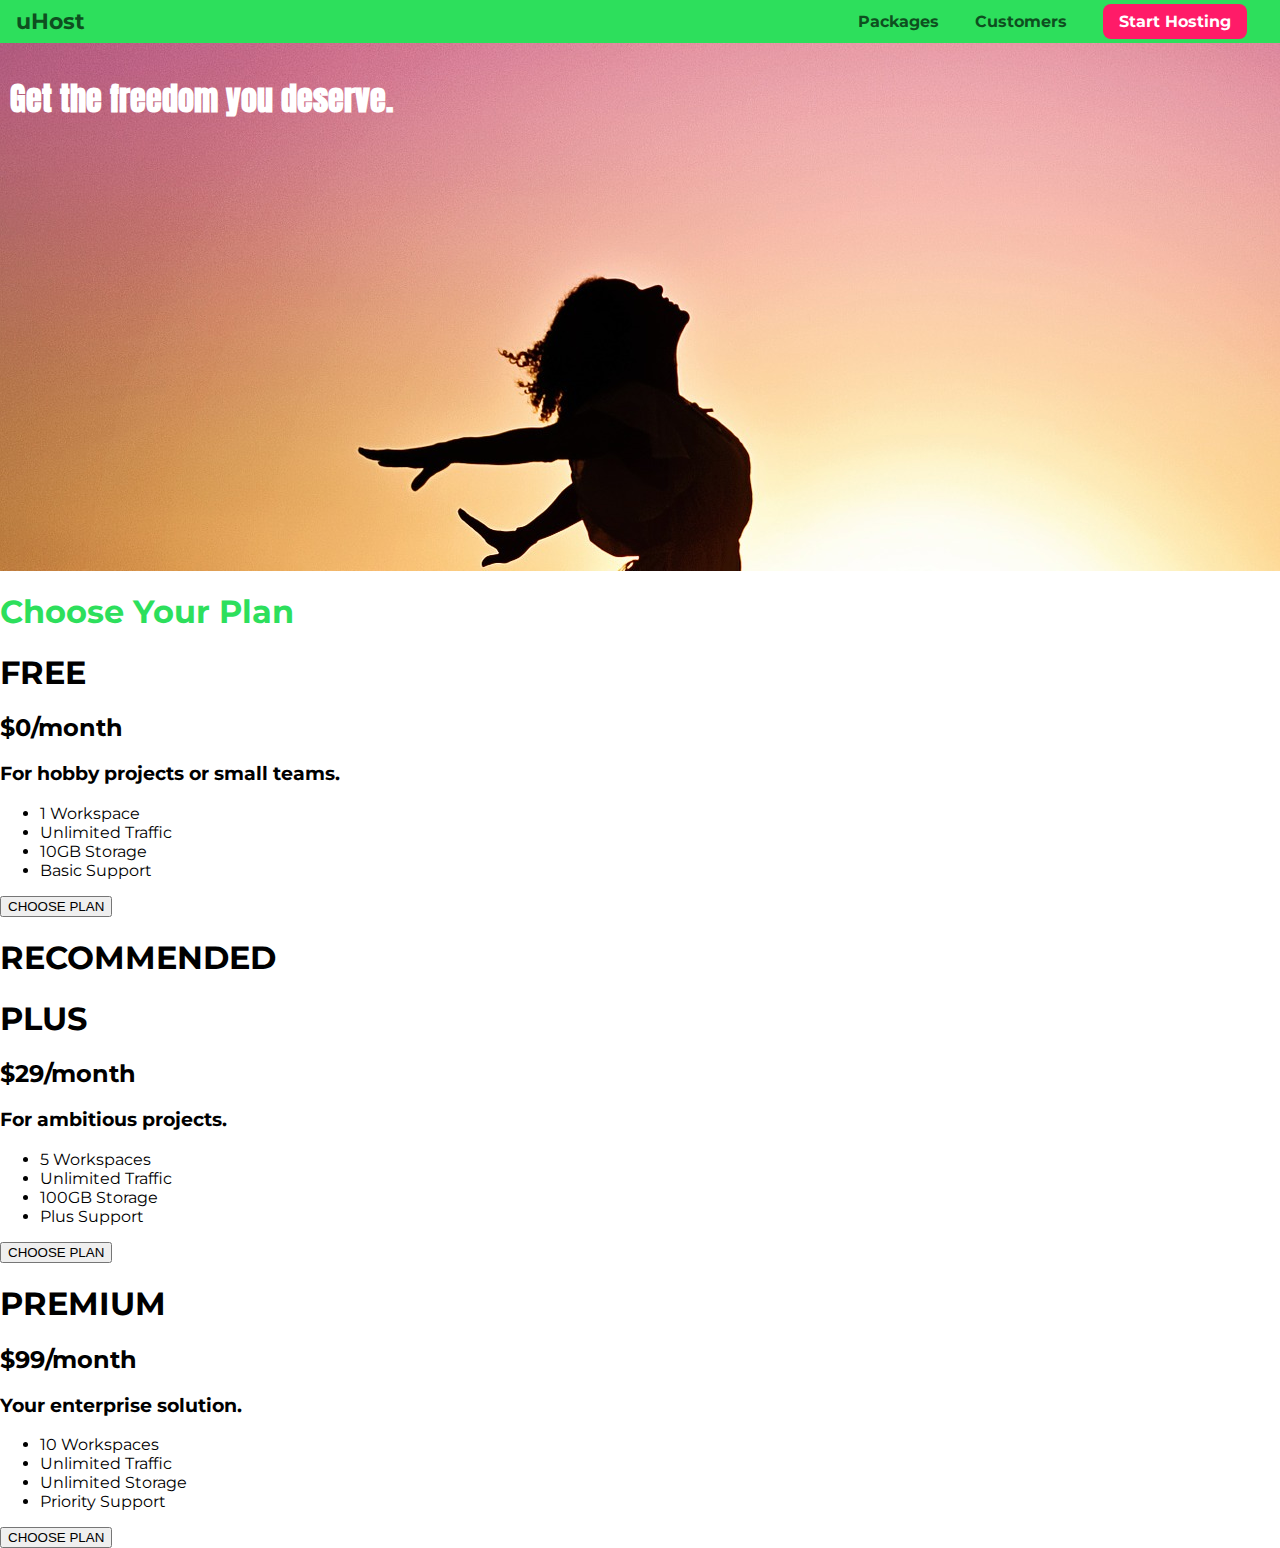
==== index.html @ 6543ade2 "Navbar, background image and plans template" ====
<!DOCTYPE html>
<html lang="en">
  <head>
    <meta charset="UTF-8" />
    <meta http-equiv="X-UA-Compatible" content="ie=edge" />
    <title>uHost</title>
    <link rel="shortcut icon" href="favicon.png" />
    <link
      href="https://fonts.googleapis.com/css?family=Anton"
      rel="stylesheet"
    />
    <link
      href="https://fonts.googleapis.com/css?family=Montserrat:400,700"
      rel="stylesheet"
    />
    <link rel="stylesheet" href="main.css" />
  </head>

  <body>
    <header class="main-header">
      <div>
        <a href="index.html" class="main-header__brand"> uHost </a>
      </div>
      <nav class="main-nav">
        <ul class="main-nav__items">
          <li class="main-nav__item">
            <a href="packages/index.html">Packages</a>
          </li>
          <li class="main-nav__item">
            <a href="customers/index.html">Customers</a>
          </li>
          <li class="main-nav__item main-nav__item--cta">
            <a href="start-hosting/index.html">Start Hosting</a>
          </li>
        </ul>
      </nav>
    </header>
    <main>
      <section id="product-overview">
        <h1>Get the freedom you deserve.</h1>
      </section>
      <section id="plans">
        <h1 class="section-title">Choose Your Plan</h1>
        <div>
          <article class="plan">
            <h1>FREE</h1>
            <h2>$0/month</h2>
            <h3>For hobby projects or small teams.</h3>
            <ul>
              <li>1 Workspace</li>
              <li>Unlimited Traffic</li>
              <li>10GB Storage</li>
              <li>Basic Support</li>
            </ul>
            <div>
              <button>CHOOSE PLAN</button>
            </div>
          </articleclass>
          <article class="plan">
            <h1>RECOMMENDED</h1>
            <h1>PLUS</h1>
            <h2>$29/month</h2>
            <h3>For ambitious projects.</h3>
            <ul>
              <li>5 Workspaces</li>
              <li>Unlimited Traffic</li>
              <li>100GB Storage</li>
              <li>Plus Support</li>
            </ul>
            <div>
              <button>CHOOSE PLAN</button>
            </div>
          </article>
          <article class="plan ">
            <h1>PREMIUM</h1>
            <h2>$99/month</h2>
            <h3>Your enterprise solution.</h3>
            <ul>
              <li>10 Workspaces</li>
              <li>Unlimited Traffic</li>
              <li>Unlimited Storage</li>
              <li>Priority Support</li>
            </ul>
            <div>
              <button>CHOOSE PLAN</button>
            </div>
          </article>
        </div>
      </section>
    </main>
  </body>
</html>
---- main.css ----
* {
    box-sizing: border-box;
}

body {
    font-family: 'Montserrat', sans-serif;
    margin: 0;
}

#product-overview {
    background: url("freedom.jpg");
    width: 100%;
    height: 528px;
    padding: 10px;   
}

.section-title {
    color: #2ddf5c;
}

#product-overview h1 {
    color: white;
    font-family: 'Anton', sans-serif;
}

/* h1 {
    font-family: sans-serif;
} */

.main-header {
    width: 100%;
    background: #2ddf5c;
    padding: 8px 16px;
}

.main-header > div {
    display: inline-block;
    vertical-align: middle;
}

.main-header__brand {
    color: #0e4f1f;
    text-decoration: none;
    font-weight: bold;
    font-size: 22px;
}

.main-nav {
    display: inline-block;
    text-align: right;
    width: calc(100% - 74px);
    vertical-align: middle;
}

.main-nav__items {
    margin: 0;
    padding: 0;
    list-style: none;
}

.main-nav__item {
    display: inline-block;
    margin: 0 16px;
}

.main-nav__item a {
    text-decoration: none;
    color: #0e4f1f;
    font-weight: bold;
    padding: 3px 0;
}

.main-nav__item a:hover,
.main-nav__item a:active {
    color: white;
    border-bottom: 5px solid white;
}

.main-nav__item--cta a {
    color: white;
    background: #ff1b68;
    padding: 8px 16px;
    border-radius: 8px;
}

.main-nav__item--cta a:hover,
.main-nav__item--cta a:active {
    color: #ff1b68;
    background: white;
    border: none;
}
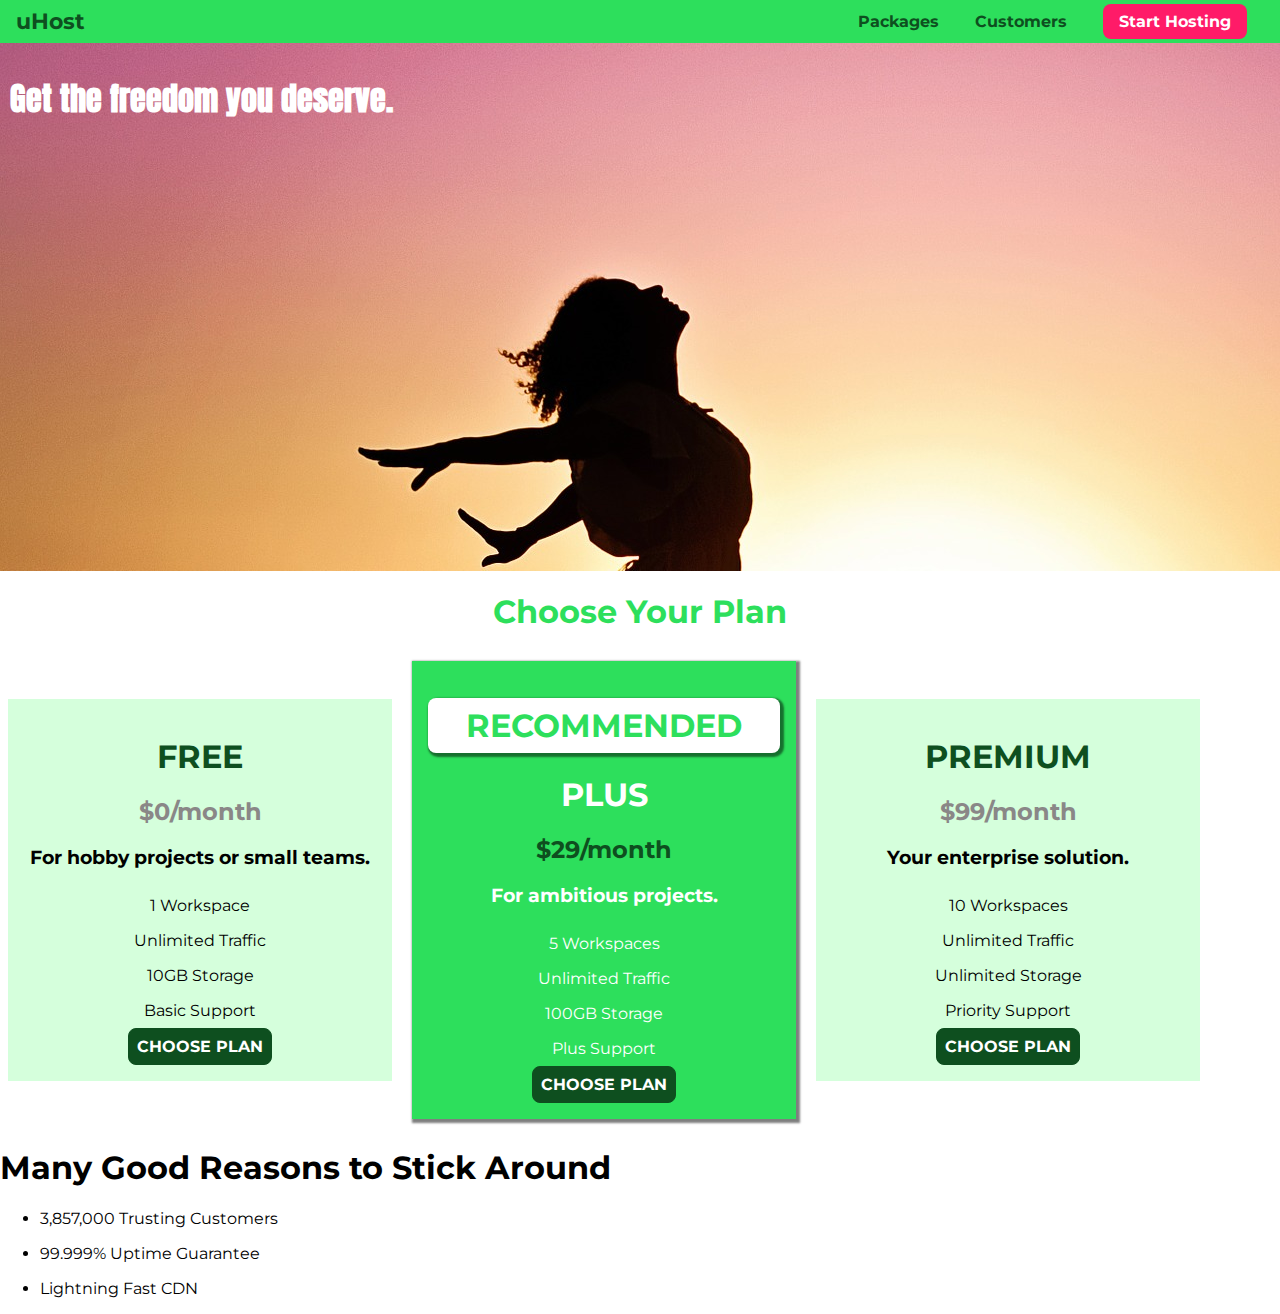
==== commit 5f484973: "Created plan title, plan price, highlighted recommended and button stylings" ====
--- a/index.html
+++ b/index.html
@@ -1,92 +1,105 @@
 <!DOCTYPE html>
 <html lang="en">
-  <head>
-    <meta charset="UTF-8" />
-    <meta http-equiv="X-UA-Compatible" content="ie=edge" />
-    <title>uHost</title>
-    <link rel="shortcut icon" href="favicon.png" />
-    <link
-      href="https://fonts.googleapis.com/css?family=Anton"
-      rel="stylesheet"
-    />
-    <link
-      href="https://fonts.googleapis.com/css?family=Montserrat:400,700"
-      rel="stylesheet"
-    />
-    <link rel="stylesheet" href="main.css" />
-  </head>
 
-  <body>
-    <header class="main-header">
+<head>
+  <meta charset="UTF-8" />
+  <meta http-equiv="X-UA-Compatible" content="ie=edge" />
+  <title>uHost</title>
+  <link rel="shortcut icon" href="favicon.png" />
+  <link href="https://fonts.googleapis.com/css?family=Anton" rel="stylesheet" />
+  <link href="https://fonts.googleapis.com/css?family=Montserrat:400,700" rel="stylesheet" />
+  <link rel="stylesheet" href="main.css" />
+</head>
+
+<body>
+  <header class="main-header">
+    <div>
+      <a href="index.html" class="main-header__brand"> uHost </a>
+    </div>
+    <nav class="main-nav">
+      <ul class="main-nav__items">
+        <li class="main-nav__item">
+          <a href="packages/index.html">Packages</a>
+        </li>
+        <li class="main-nav__item">
+          <a href="customers/index.html">Customers</a>
+        </li>
+        <li class="main-nav__item main-nav__item--cta">
+          <a href="start-hosting/index.html">Start Hosting</a>
+        </li>
+      </ul>
+    </nav>
+  </header>
+  <main>
+    <section id="product-overview">
+      <h1>Get the freedom you deserve.</h1>
+    </section>
+    <section id="plans">
+      <h1 class="section-title">Choose Your Plan</h1>
       <div>
-        <a href="index.html" class="main-header__brand"> uHost </a>
+        <article class="plan">
+          <h1 class="plan-title">FREE</h1>
+          <h2 class="plan-price">$0/month</h2>
+          <h3>For hobby projects or small teams.</h3>
+          <ul class="plan-features">
+            <li>1 Workspace</li>
+            <li>Unlimited Traffic</li>
+            <li>10GB Storage</li>
+            <li>Basic Support</li>
+          </ul>
+          <div>
+            <button class="button">CHOOSE PLAN</button>
+          </div>
+        </article>
+        <article class="plan plan-highlighted">
+          <h1 class="plan-annotations">RECOMMENDED</h1>
+          <h1 class="plan-title">PLUS</h1>
+          <h2 class="plan-price">$29/month</h2>
+          <h3>For ambitious projects.</h3>
+          <ul class="plan-features">
+            <li>5 Workspaces</li>
+            <li>Unlimited Traffic</li>
+            <li>100GB Storage</li>
+            <li>Plus Support</li>
+          </ul>
+          <div>
+            <button class="button">CHOOSE PLAN</button>
+          </div>
+        </article>
+        <article class="plan">
+          <h1 class="plan-title">PREMIUM</h1>
+          <h2 class="plan-price">$99/month</h2>
+          <h3>Your enterprise solution.</h3>
+          <ul class="plan-features">
+            <li>10 Workspaces</li>
+            <li>Unlimited Traffic</li>
+            <li>Unlimited Storage</li>
+            <li>Priority Support</li>
+          </ul>
+          <div>
+            <button class="button">CHOOSE PLAN</button>
+          </div>
+        </article>
       </div>
-      <nav class="main-nav">
-        <ul class="main-nav__items">
-          <li class="main-nav__item">
-            <a href="packages/index.html">Packages</a>
-          </li>
-          <li class="main-nav__item">
-            <a href="customers/index.html">Customers</a>
-          </li>
-          <li class="main-nav__item main-nav__item--cta">
-            <a href="start-hosting/index.html">Start Hosting</a>
-          </li>
-        </ul>
-      </nav>
-    </header>
-    <main>
-      <section id="product-overview">
-        <h1>Get the freedom you deserve.</h1>
-      </section>
-      <section id="plans">
-        <h1 class="section-title">Choose Your Plan</h1>
-        <div>
-          <article class="plan">
-            <h1>FREE</h1>
-            <h2>$0/month</h2>
-            <h3>For hobby projects or small teams.</h3>
-            <ul>
-              <li>1 Workspace</li>
-              <li>Unlimited Traffic</li>
-              <li>10GB Storage</li>
-              <li>Basic Support</li>
-            </ul>
-            <div>
-              <button>CHOOSE PLAN</button>
-            </div>
-          </articleclass>
-          <article class="plan">
-            <h1>RECOMMENDED</h1>
-            <h1>PLUS</h1>
-            <h2>$29/month</h2>
-            <h3>For ambitious projects.</h3>
-            <ul>
-              <li>5 Workspaces</li>
-              <li>Unlimited Traffic</li>
-              <li>100GB Storage</li>
-              <li>Plus Support</li>
-            </ul>
-            <div>
-              <button>CHOOSE PLAN</button>
-            </div>
-          </article>
-          <article class="plan ">
-            <h1>PREMIUM</h1>
-            <h2>$99/month</h2>
-            <h3>Your enterprise solution.</h3>
-            <ul>
-              <li>10 Workspaces</li>
-              <li>Unlimited Traffic</li>
-              <li>Unlimited Storage</li>
-              <li>Priority Support</li>
-            </ul>
-            <div>
-              <button>CHOOSE PLAN</button>
-            </div>
-          </article>
-        </div>
-      </section>
-    </main>
-  </body>
-</html>
+    </section>
+    <section>
+      <h1>Many Good Reasons to Stick Around</h1>
+      <ul>
+        <li>
+          <div></div>
+          <p>3,857,000 Trusting Customers</p>
+        </li>
+        <li>
+          <div></div>
+          <p>99.999% Uptime Guarantee</p>
+        </li>
+        <li>
+          <div></div>
+          <p>Lightning Fast CDN</p>
+        </li>
+      </ul>
+    </section>
+  </main>
+</body>
+
+</html>--- a/main.css
+++ b/main.css
@@ -16,12 +16,77 @@
 
 .section-title {
     color: #2ddf5c;
+    text-align: center;
 }
 
 #product-overview h1 {
     color: white;
     font-family: 'Anton', sans-serif;
 }
+
+.plan{
+    background: #d5ffdc;
+    text-align: center;
+    padding: 16px;
+    margin: 8px;
+    display: inline-block;
+    width: 30%;
+    vertical-align: middle;
+}
+.plan-highlighted {
+    background: #2ddf5c;
+    color: #fff;
+    box-shadow: 2px 2px 2px 2px rgba(0, 0, 0, 0.5);
+}
+.plan-annotations{
+     background: #fff;
+     color: #2ddf5c;
+     padding: 8px;
+     box-shadow: 2px 2px 2px 2px rgba(0, 0, 0, 0.5);
+     border-radius: 8px;
+}
+
+.plan-title{
+    color: #0e4f1f;
+}
+.plan-price{
+    color: #8a8787;
+}
+.plan-highlighted .plan-title{
+    color: #fff;
+}
+.plan-highlighted .plan-price{
+    color: #0e4f1f;
+}
+.plan-features{
+    list-style: none;
+    padding: 0;
+    margin: 0;
+    
+}
+.plan-features li{
+    padding: 8px 0;
+}
+.button {
+     background: #0e4f1f;
+     color: #fff;
+     font: inherit;
+     padding: 8px;
+     margin: 0;
+     border-radius: 8px;
+     border: 1.5px solid #0e4f1f;
+     font-weight: bold ;
+     cursor: pointer;
+
+ }
+ .button:hover,
+ .button:active {
+    background: #fff;
+    color: #2ddf5c;
+ }
+.button:focus {
+    outline: none;
+  }
 
 /* h1 {
     font-family: sans-serif;
@@ -30,7 +95,7 @@
 .main-header {
     width: 100%;
     background: #2ddf5c;
-    padding: 8px 16px;
+     padding: 8px 16px;
 }
 
 .main-header > div {
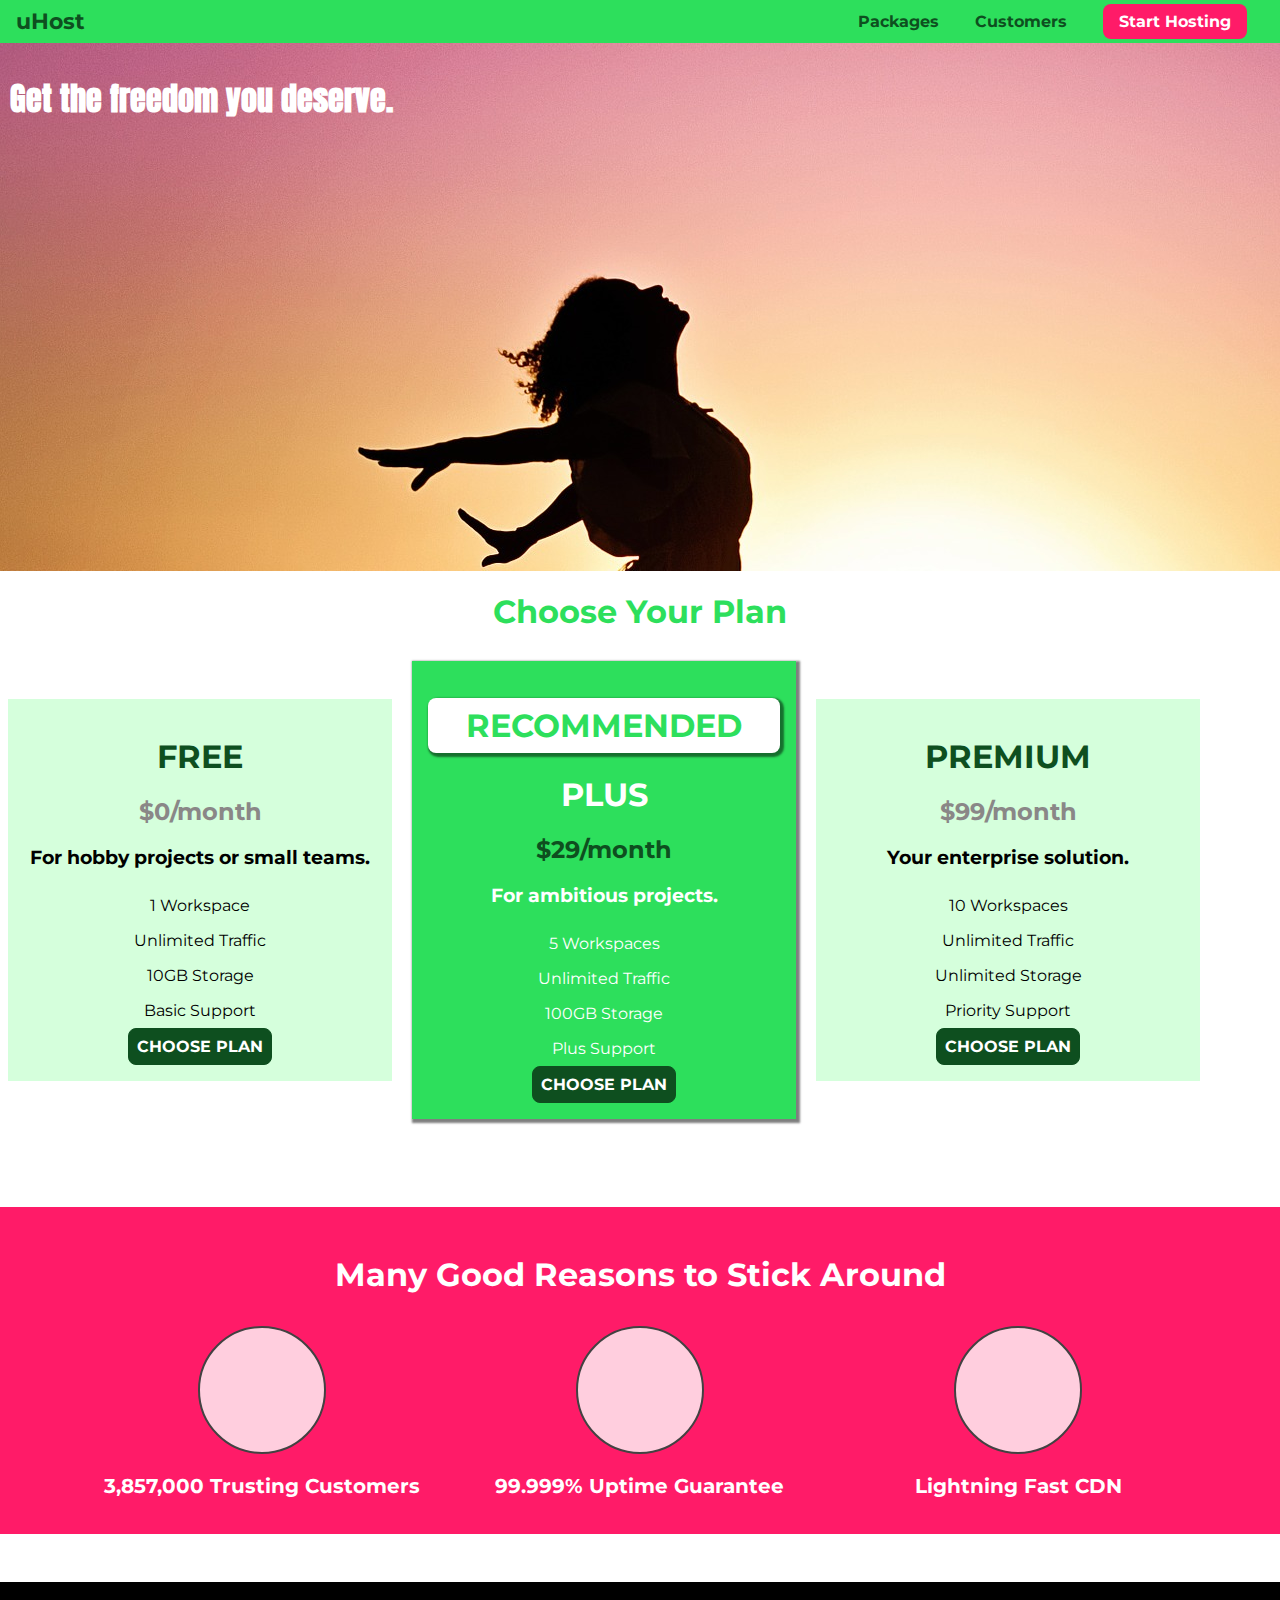
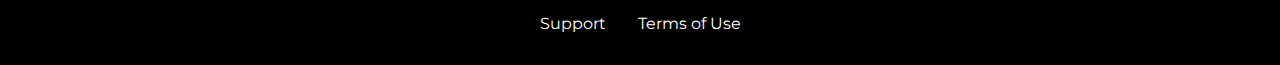
==== commit 57e40178: "added key features and main footer styling" ====
--- a/index.html
+++ b/index.html
@@ -82,24 +82,36 @@
         </article>
       </div>
     </section>
-    <section>
-      <h1>Many Good Reasons to Stick Around</h1>
-      <ul>
-        <li>
-          <div></div>
-          <p>3,857,000 Trusting Customers</p>
+    <section id="key-features">
+      <h1 class="section-title">Many Good Reasons to Stick Around</h1>
+      <ul class="key-features-list">
+        <li class="key-feature">
+          <div class="key-feature-image"></div>
+          <p class="key-feature-description">3,857,000 Trusting Customers</p>
         </li>
-        <li>
-          <div></div>
-          <p>99.999% Uptime Guarantee</p>
+        <li class="key-feature">
+          <div class="key-feature-image"></div>
+          <p class="key-feature-description">99.999% Uptime Guarantee</p>
         </li>
-        <li>
-          <div></div>
-          <p>Lightning Fast CDN</p>
+        <li class="key-feature">
+          <div class="key-feature-image"></div>
+          <p class="key-feature-description">Lightning Fast CDN</p>
         </li>
       </ul>
     </section>
   </main>
+      <footer class="main-footer">
+        <nav>
+            <ul class="main-footer-links">
+                <li class="main-footer-link">
+                    <a href="#">Support</a>
+                </class="main-footer-linksli>
+                <li class="main-footer-link">
+                    <a href="#">Terms of Use</a>
+                </li>
+            </ul>
+        </nav>
+    </footer>
 </body>
 
 </html>--- a/main.css
+++ b/main.css
@@ -87,7 +87,46 @@
 .button:focus {
     outline: none;
   }
-
+   
+#key-features{
+    background:#ff1b68;
+    margin-top: 80px;
+    padding: 16px;
+}
+
+#key-features .section-title{
+    color: #fff;
+    margin: 32px;
+
+}
+.key-features-list{
+    list-style: none;
+    padding: 0;
+    margin: 0;
+    text-align: center;
+
+}
+.key-feature {
+    display: inline-block;
+    width: 30%;
+    vertical-align: top;
+}
+.key-feature-description{
+    color: #fff;
+    font-size: 20px;
+    font-weight: bold;
+    text-align: center;
+
+}
+
+.key-feature-image{
+    background: #ffcede;
+    width: 128px;
+    height: 128px;
+    border: 2px solid #424242;
+    border-radius: 50%;
+    margin: auto;
+}
 /* h1 {
     font-family: sans-serif;
 } */
@@ -153,4 +192,32 @@
     color: #ff1b68;
     background: white;
     border: none;
-}+}
+
+.main-footer {
+    background: black;
+    padding: 32px;
+    margin-top: 48px;
+}
+.main-footer-links{
+    list-style: none;
+    padding: 0;
+    margin: 0;
+    text-align: center;
+
+}
+
+.main-footer-link{
+    display: inline-block;
+    margin: 0 16px; 
+    /* width: 50%;  */
+}
+
+.main-footer-link a {
+    color: #fff;
+    text-decoration: none;
+} 
+.main-footer-link a:hover,
+.main-footer-link a:active {
+    color: #ccc;
+}
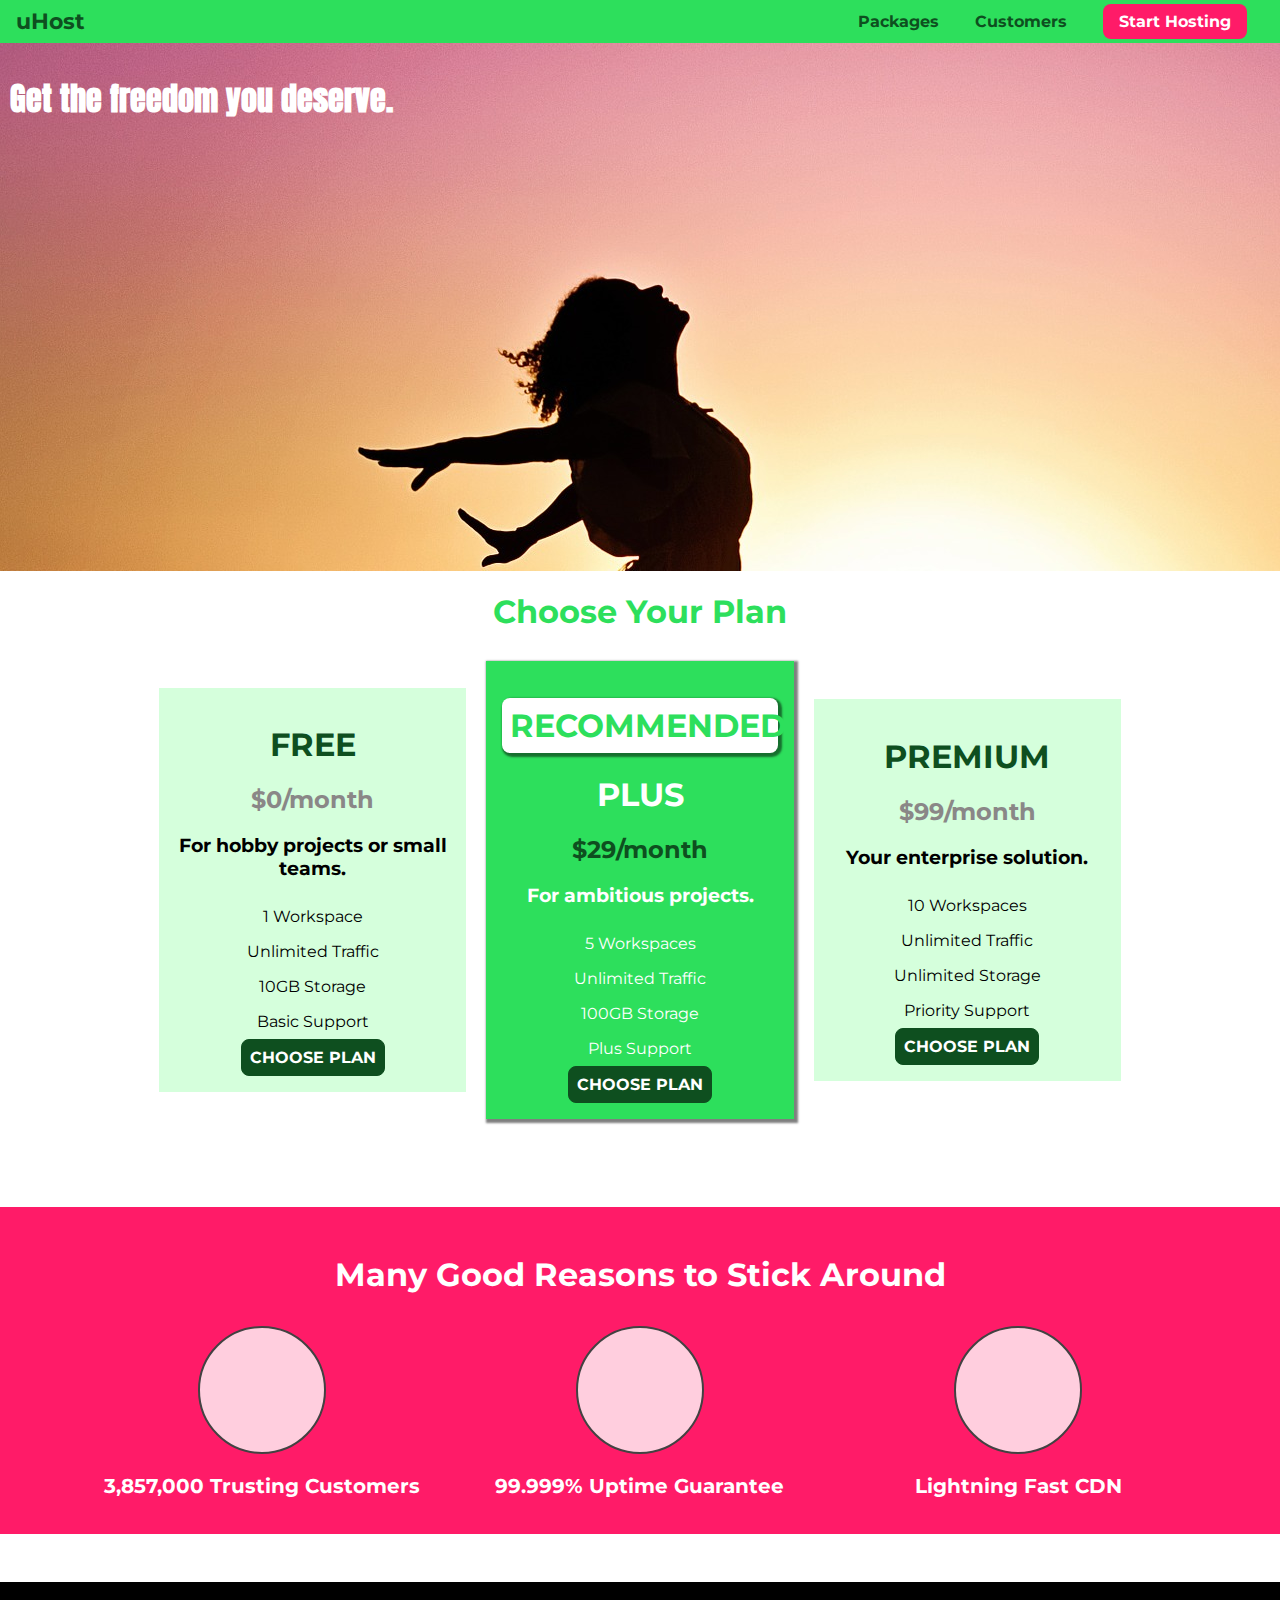
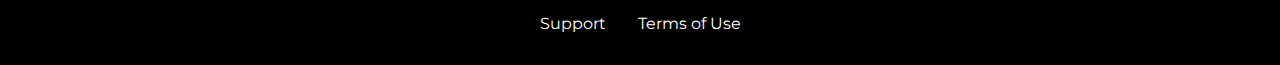
==== commit a6412488: "fixing some touches" ====
--- a/index.html
+++ b/index.html
@@ -8,6 +8,7 @@
   <link rel="shortcut icon" href="favicon.png" />
   <link href="https://fonts.googleapis.com/css?family=Anton" rel="stylesheet" />
   <link href="https://fonts.googleapis.com/css?family=Montserrat:400,700" rel="stylesheet" />
+  <link rel="stylesheet" href="shared.css">
   <link rel="stylesheet" href="main.css" />
 </head>
 
@@ -36,7 +37,7 @@
     </section>
     <section id="plans">
       <h1 class="section-title">Choose Your Plan</h1>
-      <div>
+      <div class="plan-list">
         <article class="plan">
           <h1 class="plan-title">FREE</h1>
           <h2 class="plan-price">$0/month</h2>
--- a/shared.css
+++ b/shared.css
@@ -0,0 +1,115 @@
+
+.main-header {
+    width: 100%;
+    background: #2ddf5c;
+     padding: 8px 16px;
+}
+
+.main-header > div {
+    display: inline-block;
+    vertical-align: middle;
+}
+
+.main-header__brand {
+    color: #0e4f1f;
+    text-decoration: none;
+    font-weight: bold;
+    font-size: 22px;
+}
+
+.main-nav {
+    display: inline-block;
+    text-align: right;
+    width: calc(100% - 74px);
+    vertical-align: middle;
+}
+
+.main-nav__items {
+    margin: 0;
+    padding: 0;
+    list-style: none;
+}
+
+.main-nav__item {
+    display: inline-block;
+    margin: 0 16px;
+}
+
+.main-nav__item a {
+    text-decoration: none;
+    color: #0e4f1f;
+    font-weight: bold;
+    padding: 3px 0;
+}
+
+.main-nav__item a:hover,
+.main-nav__item a:active {
+    color: white;
+    border-bottom: 5px solid white;
+}
+
+.main-nav__item--cta a {
+    color: white;
+    background: #ff1b68;
+    padding: 8px 16px;
+    border-radius: 8px;
+}
+
+.main-nav__item--cta a:hover,
+.main-nav__item--cta a:active {
+    color: #ff1b68;
+    background: white;
+    border: none;
+}
+
+.main-footer {
+    background: black;
+    padding: 32px;
+    margin-top: 48px;
+}
+.main-footer-links{
+    list-style: none;
+    padding: 0;
+    margin: 0;
+    text-align: center;
+
+}
+
+.main-footer-link{
+    display: inline-block;
+    margin: 0 16px; 
+    /* width: 50%;  */
+}
+
+.main-footer-link a {
+    color: #fff;
+    text-decoration: none;
+} 
+.main-footer-link a:hover,
+.main-footer-link a:active {
+    color: #ccc;
+}
+
+/* button */
+
+.button {
+     background: #0e4f1f;
+     color: #fff;
+     font: inherit;
+     padding: 8px;
+     margin: 0;
+     border-radius: 8px;
+     border: 1.5px solid #0e4f1f;
+     font-weight: bold ;
+     cursor: pointer;
+
+ }
+ .button:hover,
+ .button:active {
+    background: #fff;
+    color: #2ddf5c;
+ }
+.button:focus {
+    outline: none;
+  }
+   --- a/main.css
+++ b/main.css
@@ -12,6 +12,12 @@
     width: 100%;
     height: 528px;
     padding: 10px;   
+}
+
+.plan-list{
+    width: 80%;
+    margin: auto;
+    text-align: center;
 }
 
 .section-title {
@@ -67,26 +73,7 @@
 .plan-features li{
     padding: 8px 0;
 }
-.button {
-     background: #0e4f1f;
-     color: #fff;
-     font: inherit;
-     padding: 8px;
-     margin: 0;
-     border-radius: 8px;
-     border: 1.5px solid #0e4f1f;
-     font-weight: bold ;
-     cursor: pointer;
 
- }
- .button:hover,
- .button:active {
-    background: #fff;
-    color: #2ddf5c;
- }
-.button:focus {
-    outline: none;
-  }
    
 #key-features{
     background:#ff1b68;
@@ -130,94 +117,3 @@
 /* h1 {
     font-family: sans-serif;
 } */
-
-.main-header {
-    width: 100%;
-    background: #2ddf5c;
-     padding: 8px 16px;
-}
-
-.main-header > div {
-    display: inline-block;
-    vertical-align: middle;
-}
-
-.main-header__brand {
-    color: #0e4f1f;
-    text-decoration: none;
-    font-weight: bold;
-    font-size: 22px;
-}
-
-.main-nav {
-    display: inline-block;
-    text-align: right;
-    width: calc(100% - 74px);
-    vertical-align: middle;
-}
-
-.main-nav__items {
-    margin: 0;
-    padding: 0;
-    list-style: none;
-}
-
-.main-nav__item {
-    display: inline-block;
-    margin: 0 16px;
-}
-
-.main-nav__item a {
-    text-decoration: none;
-    color: #0e4f1f;
-    font-weight: bold;
-    padding: 3px 0;
-}
-
-.main-nav__item a:hover,
-.main-nav__item a:active {
-    color: white;
-    border-bottom: 5px solid white;
-}
-
-.main-nav__item--cta a {
-    color: white;
-    background: #ff1b68;
-    padding: 8px 16px;
-    border-radius: 8px;
-}
-
-.main-nav__item--cta a:hover,
-.main-nav__item--cta a:active {
-    color: #ff1b68;
-    background: white;
-    border: none;
-}
-
-.main-footer {
-    background: black;
-    padding: 32px;
-    margin-top: 48px;
-}
-.main-footer-links{
-    list-style: none;
-    padding: 0;
-    margin: 0;
-    text-align: center;
-
-}
-
-.main-footer-link{
-    display: inline-block;
-    margin: 0 16px; 
-    /* width: 50%;  */
-}
-
-.main-footer-link a {
-    color: #fff;
-    text-decoration: none;
-} 
-.main-footer-link a:hover,
-.main-footer-link a:active {
-    color: #ccc;
-}
